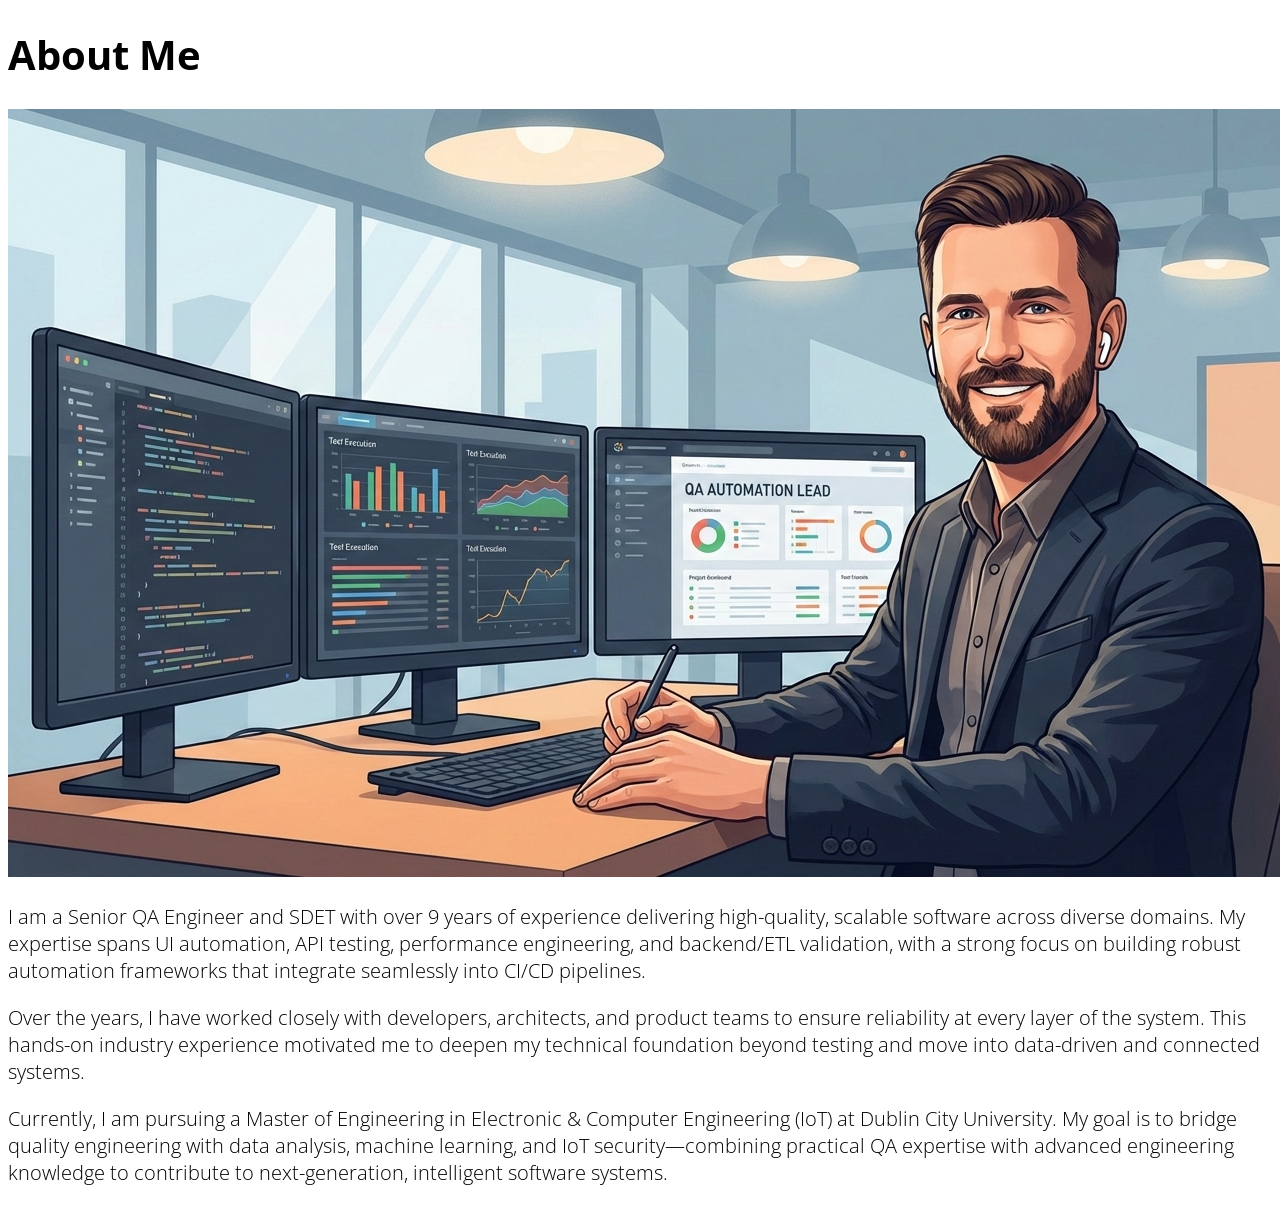
==== public/about.html @ 642efbc1 "first commit" ====
<!DOCTYPE html>
<html lang="en">
<head>
    <meta charset="UTF-8">
    <link rel="stylesheet"
          href="https://fonts.googleapis.com/css2?family=Open+Sans:wght@300&display=swap">
    <style>
      body {
        font-family: 'Open Sans', sans-serif;
        font-weight: 300;
        font-size: 20px;
      }
    </style>
    <title>Ganeshkumar Chelladurai's Portfolio</title>
</head>
<body>    
<h1>About Me</h1>

<img src="../assets/images/About Me.png">

<p>
I am a Senior QA Engineer and SDET with over 9 years of experience delivering high-quality, scalable software across diverse domains. My expertise spans UI automation, API testing, performance engineering, and backend/ETL validation, with a strong focus on building robust automation frameworks that integrate seamlessly into CI/CD pipelines.
</p>

<p>
Over the years, I have worked closely with developers, architects, and product teams to ensure reliability at every layer of the system. This hands-on industry experience motivated me to deepen my technical foundation beyond testing and move into data-driven and connected systems.
</p>

<p>
Currently, I am pursuing a Master of Engineering in Electronic & Computer Engineering (IoT) at Dublin City University. My goal is to bridge quality engineering with data analysis, machine learning, and IoT security—combining practical QA expertise with advanced engineering knowledge to contribute to next-generation, intelligent software systems.
</p>
</body>
</html>
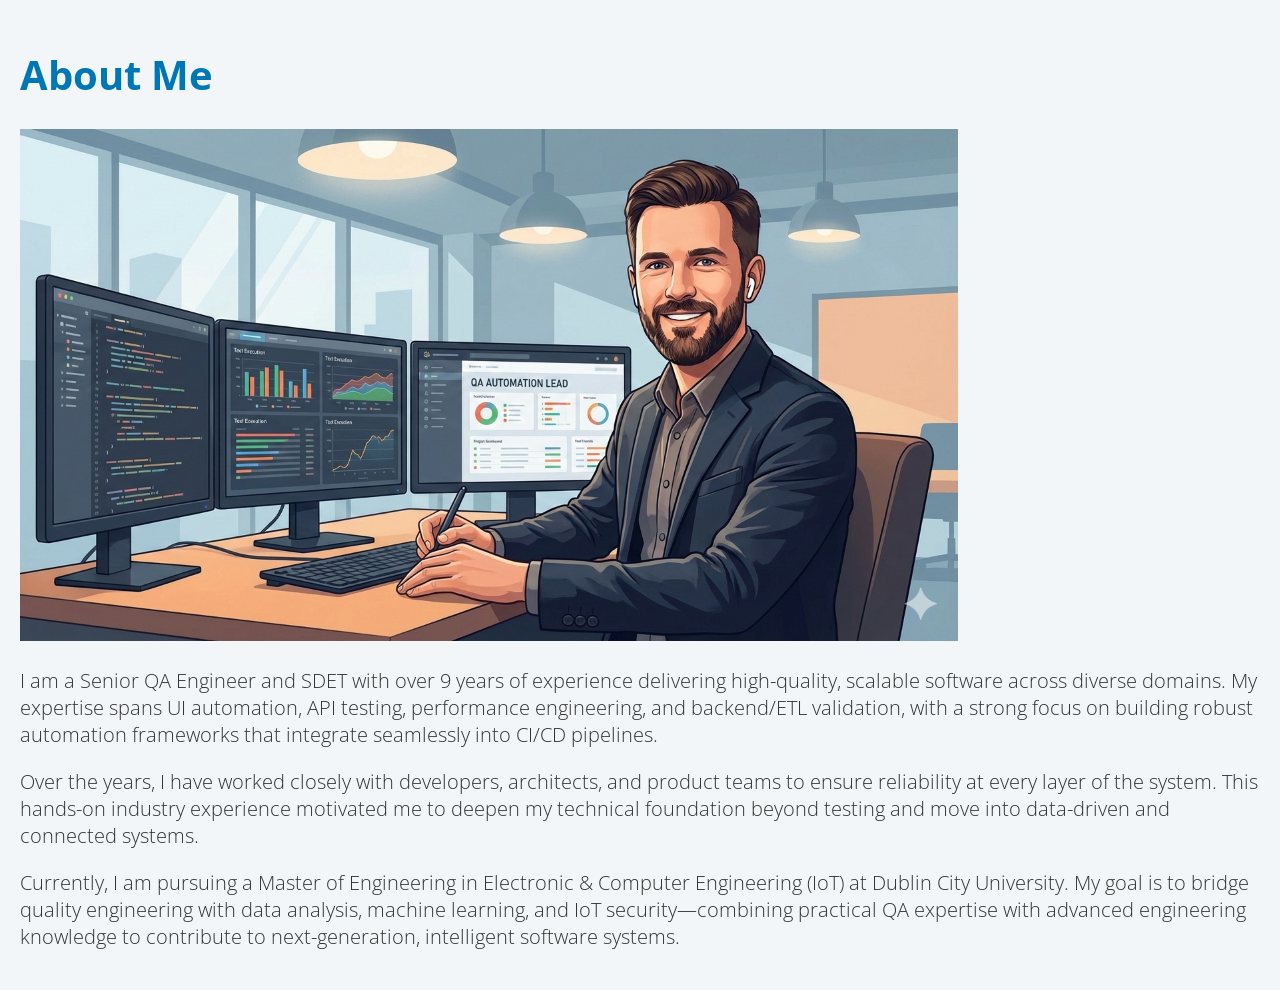
==== commit d1065347: "second commit" ====
--- a/public/about.html
+++ b/public/about.html
@@ -5,18 +5,36 @@
     <link rel="stylesheet"
           href="https://fonts.googleapis.com/css2?family=Open+Sans:wght@300&display=swap">
     <style>
+      /* Body font + LinkedIn theme */
       body {
         font-family: 'Open Sans', sans-serif;
         font-weight: 300;
         font-size: 20px;
+        background-color: #F3F6F8;  /* Light gray background */
+        color: #333333;             /* Main text color */
+        margin: 0;
+        padding: 20px;
+      }
+
+      h1, h2 {
+        color: #0077B5;             /* LinkedIn dark blue for headings */
+      }
+
+      a {
+        color: #00A0DC;             /* LinkedIn light blue for links */
+        text-decoration: none;
+      }
+
+      a:hover {
+        text-decoration: underline;
       }
     </style>
-    <title>Ganeshkumar Chelladurai's Portfolio</title>
+    <title>About Me</title>
 </head>
 <body>    
-<h1>About Me</h1>
+    <h1>About Me</h1>
 
-<img src="../assets/images/About Me.png">
+<img src="../assets/images/About Me.png" width="938" height="512">
 
 <p>
 I am a Senior QA Engineer and SDET with over 9 years of experience delivering high-quality, scalable software across diverse domains. My expertise spans UI automation, API testing, performance engineering, and backend/ETL validation, with a strong focus on building robust automation frameworks that integrate seamlessly into CI/CD pipelines.
